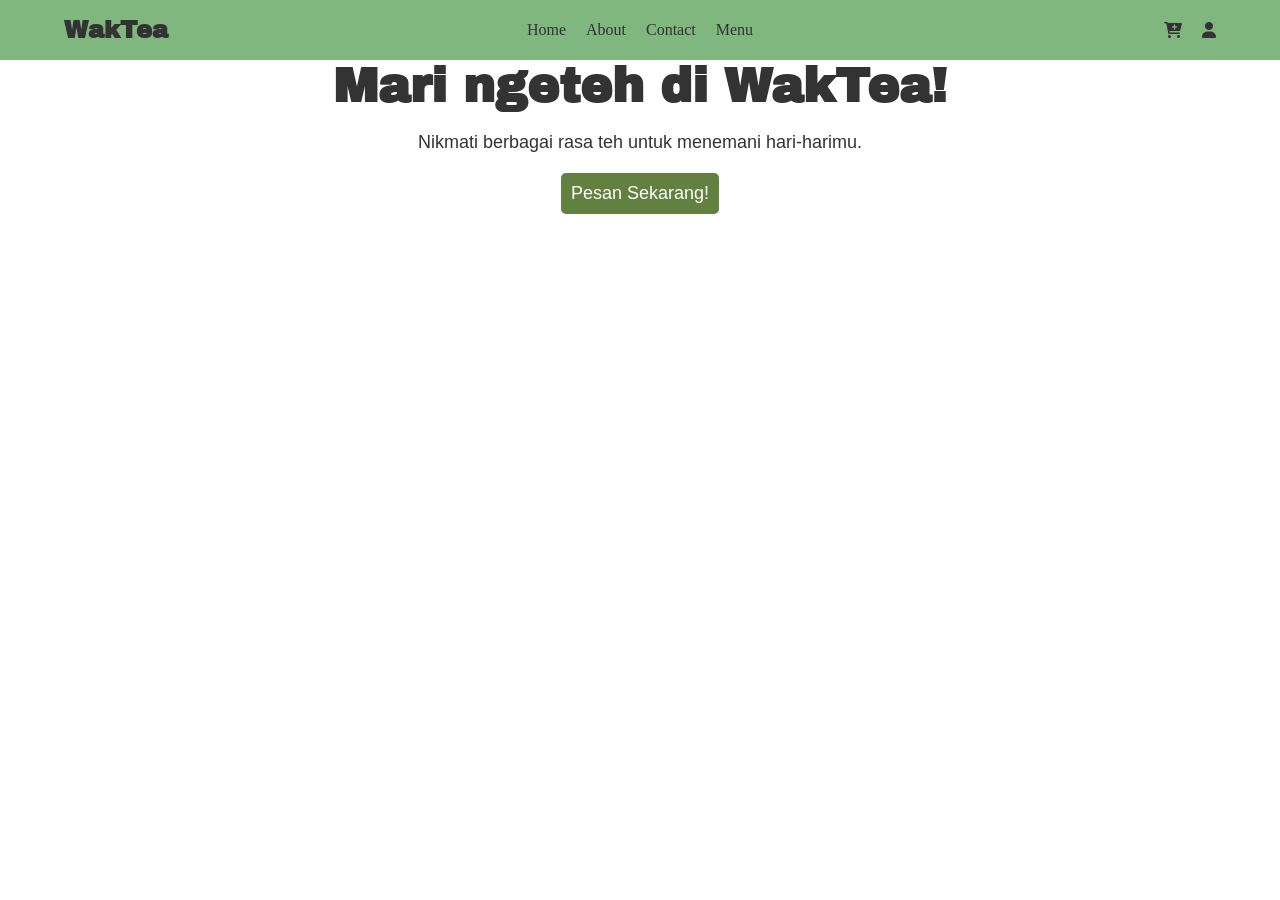
==== about.html @ 7a5f09a3 "commit pertama" ====
<!DOCTYPE html>
<html lang="en">
<head>
    <meta charset="UTF-8">
    <meta name="viewport" content="width=device-width, initial-scale=1.0">
    <title>WakTea - About</title>
    <link rel="stylesheet" href="https://cdnjs.cloudflare.com/ajax/libs/font-awesome/6.0.0-beta3/css/all.min.css">
    <link rel="stylesheet" href="style/about.css">
</head>
<body>
    <header class="navbar">
        <div class="navbar-container">
            <a href="#" class="logo">WakTea</a>

            <div class="nav-menu">
                <a href="#">Home</a>
                <a href="#">About</a>
                <a href="#">Contact</a>
                <a href="#">Menu</a>
            </div>

            <div class="nav-icons">
                <i class="fa-solid fa-cart-plus"></i>
                <i class="fa-solid fa-user"></i>
            </div>
        </div>
    </header>

    <main>
        <section id="home" class="hero">
            <div class="hero-content">
                <h1>Mari ngeteh di WakTea!</h1>
                <p>Nikmati berbagai rasa teh untuk menemani hari-harimu.</p>
                <button>Pesan Sekarang!</button>
            </div>
        </section>

        
    </main>
</body>
</html>
---- style/about.css ----
@import url('https://fonts.googleapis.com/css2?family=Archivo+Black&display=swap');

:root {
  --primary: #7FB77E;
  --secondary: #A3C9A8;
  --background: #FAFAF7;
  --text-dark: #333333;
  --accent: #C2A75E;
}

* {
    margin: 0;
    padding: 0;
    box-sizing: border-box;
}

.body {
    font-family: Arial, Helvetica, sans-serif;
    background: var(--background);
    color: var(--text-dark);
}

/* NAVIGATION BAR STYLE */

.navbar {
    background: var(--primary);
    width: 100%;
    height: 60px;
    display: flex;
    align-items: center;
    position: sticky;
    top: 0;
    z-index: 1000;
    text-decoration: none;
}

.navbar-container {
    display: flex;
    align-items: center;
    justify-content: space-beetween;
    width: 100%;
    margin: 0 auto;
    padding: 15px 5%;
    text-decoration: none;
}

.logo {
    font-family: archivo black, sans-serif;
    flex: 1; 
    font-size: 24px;
    font-weight: bold;
    color: var(--text-dark);
    text-decoration: none;
    display: flex;
    justify-content: flex-start;
}

.nav-menu {
    flex: 1;
    display: flex;
    justify-content: center;
    gap: 20px;
}

.nav-menu a {
    align-items: center;
    text-decoration: none;
    font-size: 18;
    color: var(--text-dark);
    cursor: pointer;
}

.nav-icons {
    flex: 1;
    display: flex;
    align-items: center;
    justify-content: flex-end;
    gap: 20px;
    color: var(--text-dark);
    cursor: pointer;
}

/* HERO CONTENT STYLE */

.hero-content {
    text-align: center;
    align-items: center;
    justify-content: center;
    display: flex;
    flex-direction: column
}

.hero-content h1 {
    font-family: archivo black, sans-serif;
    font-size: 48px;
    margin-bottom: 20px;
    color: #333333;
    text-decoration: none;
}

.hero-content p {
    font-family: Arial, Helvetica, sans-serif;
    font-size: 18px;
    color: #333333;
    text-decoration: none;
}

.hero-content button {
    background: #628141;
    color: #ffff;
    border: none;
    padding: 10px 10px 10px 10px;
    font-size: 18px;
    cursor: pointer;
    margin-top: 20px;
    border-radius: 5px;

}
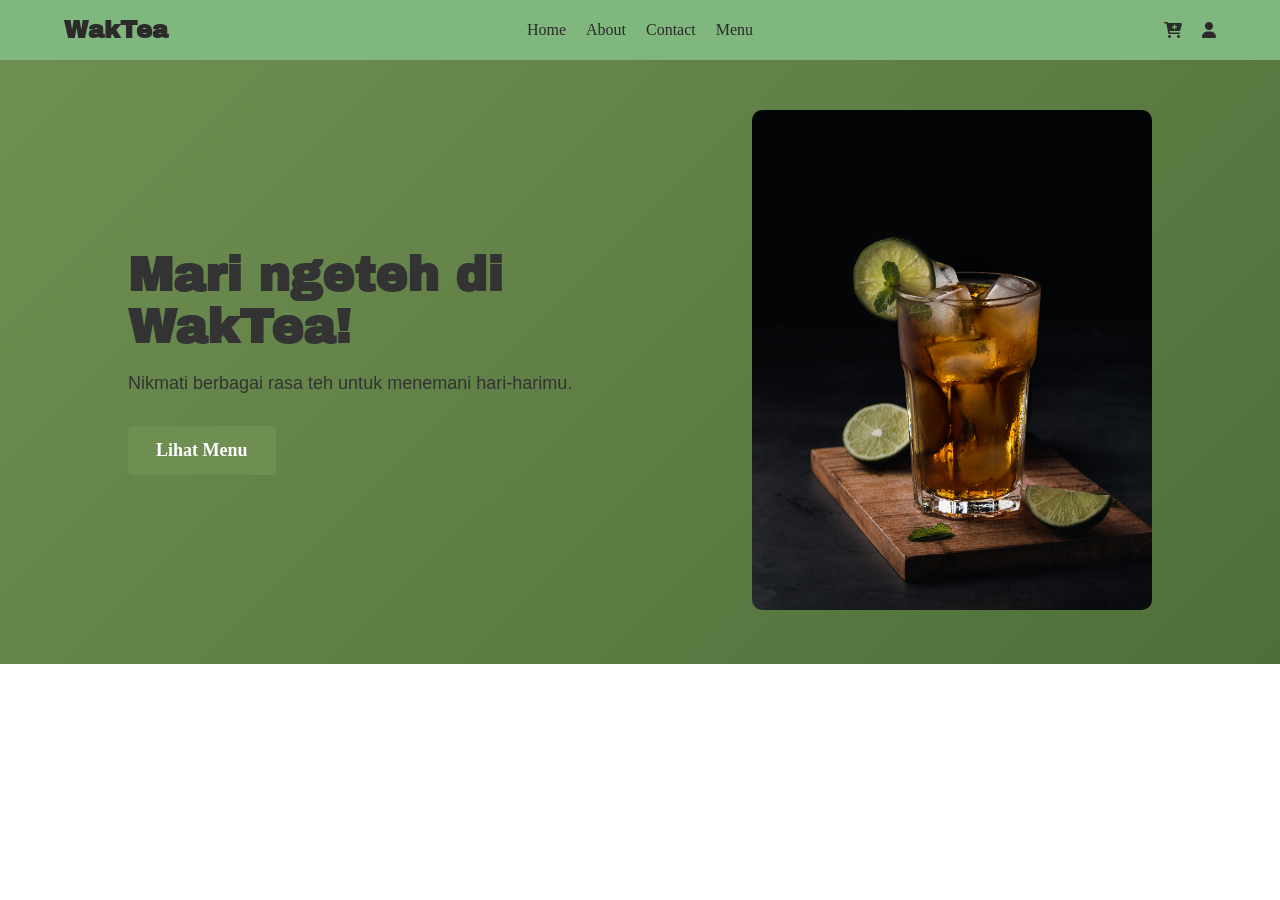
==== commit 5fd45af1: "menambahkan gambar di hero section home" ====
--- a/about.html
+++ b/about.html
@@ -31,11 +31,15 @@
             <div class="hero-content">
                 <h1>Mari ngeteh di WakTea!</h1>
                 <p>Nikmati berbagai rasa teh untuk menemani hari-harimu.</p>
-                <button>Pesan Sekarang!</button>
+                <a href="#" class="btn">Lihat Menu</a>
+            </div>
+
+            <div class="hero-image">
+                <img src="image/hero image.jpg" alt="hero-image">
             </div>
         </section>
 
-        
+
     </main>
 </body>
 </html>
--- a/style/about.css
+++ b/style/about.css
@@ -6,6 +6,12 @@
   --background: #FAFAF7;
   --text-dark: #333333;
   --accent: #C2A75E;
+    --green-primary: #6f8f52;
+  --green-dark: #4f6f3a;
+  --green-soft: #8faa6b;
+  --text-dark: #2b2b2b;
+  --text-light: #ffffff;
+  --bg-light: #f8f8f8;
 }
 
 * {
@@ -82,18 +88,29 @@
 
 /* HERO CONTENT STYLE */
 
+.hero {
+    display: flex;
+    align-items: center;
+    justify-content: space-between;
+    padding: 50px 10%;
+    background: linear-gradient(135deg, var(--green-primary), var(--green-dark));
+    color: var(--text-light);
+}
+
+
 .hero-content {
-    text-align: center;
-    align-items: center;
+    text-align: left;
+    align-items: flex-start;
     justify-content: center;
     display: flex;
-    flex-direction: column
+    flex-direction: column;
+    max-width: 520px;
 }
 
 .hero-content h1 {
     font-family: archivo black, sans-serif;
     font-size: 48px;
-    margin-bottom: 20px;
+    margin-bottom: 16px;
     color: #333333;
     text-decoration: none;
 }
@@ -101,18 +118,31 @@
 .hero-content p {
     font-family: Arial, Helvetica, sans-serif;
     font-size: 18px;
+    line-height: 1.6;
+    margin-bottom: 8px;
     color: #333333;
     text-decoration: none;
 }
 
-.hero-content button {
-    background: #628141;
-    color: #ffff;
+.btn {
+    background: var(--green-primary);
+    color: var(--text-light);
+    text-decoration: none;
     border: none;
-    padding: 10px 10px 10px 10px;
+    padding: 14px 28px;
     font-size: 18px;
+    font-weight: 600;
     cursor: pointer;
     margin-top: 20px;
     border-radius: 5px;
+}
 
+.btn:hover {
+    background-color: #9bc07a;
+}
+
+.hero-image img {
+    width: 400px;
+    max-width: 100%;
+    border-radius: 10px;
 }
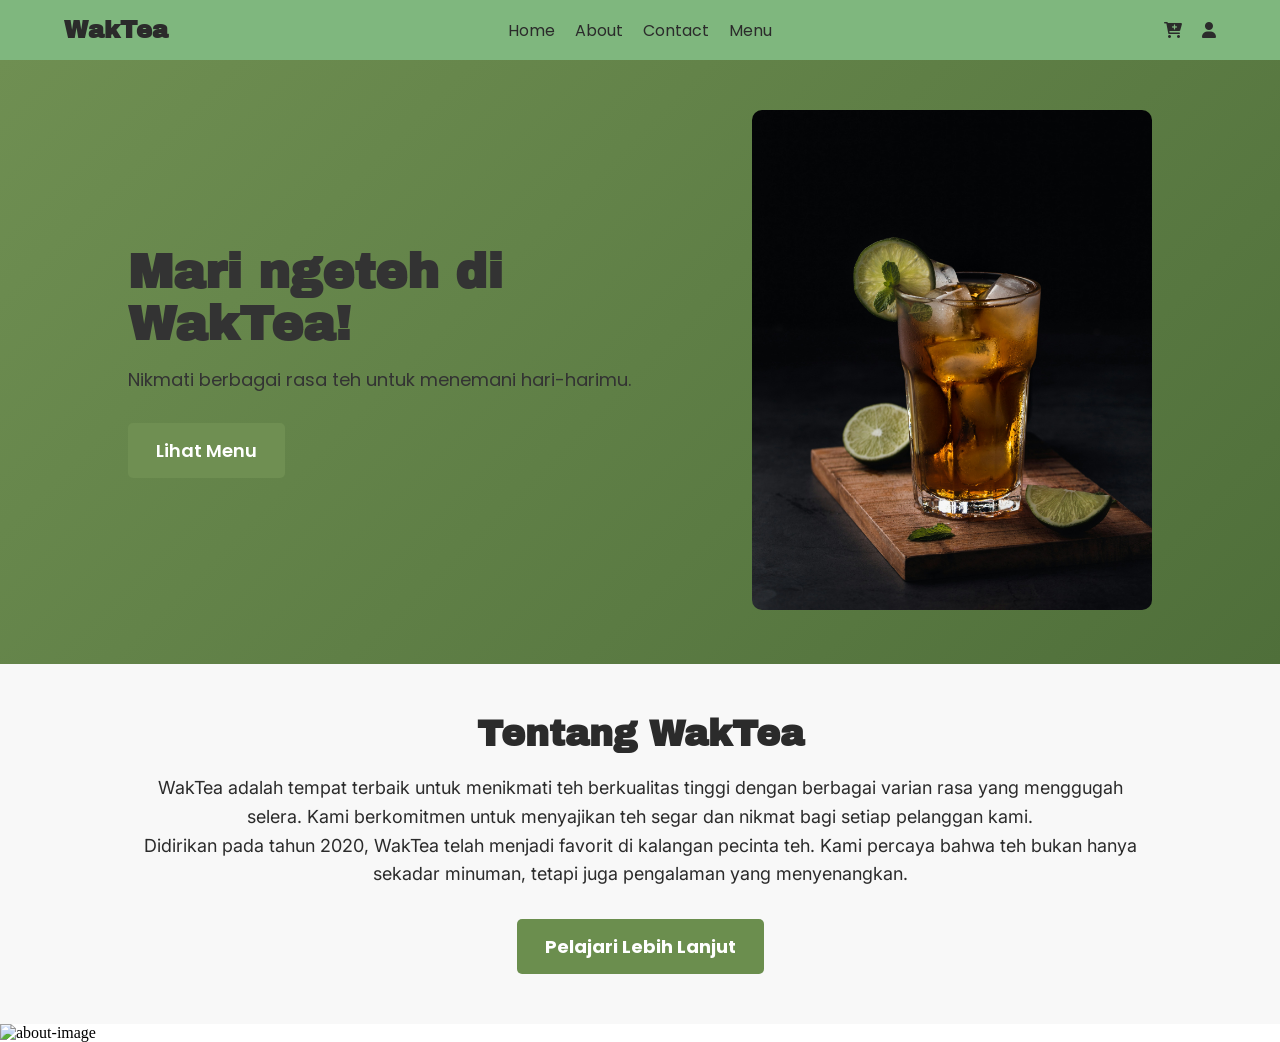
==== commit 0047e955: "menambahkan bagian tentang wak tea" ====
--- a/about.html
+++ b/about.html
@@ -39,6 +39,21 @@
             </div>
         </section>
 
+        <section id="about" class="about">
+            <div class="about-content">
+                <h2>Tentang WakTea</h2>
+                <p>WakTea adalah tempat terbaik untuk menikmati teh berkualitas tinggi dengan berbagai varian rasa yang menggugah selera. 
+                    Kami berkomitmen untuk menyajikan teh segar dan nikmat bagi setiap pelanggan kami.</p>
+                <p>Didirikan pada tahun 2020, WakTea telah menjadi favorit di kalangan pecinta teh. 
+                    Kami percaya bahwa teh bukan hanya sekadar minuman, tetapi juga pengalaman yang menyenangkan.</p>
+                <a href="#" class="btn">Pelajari Lebih Lanjut</a>
+            </div>
+
+            <div class="about-image">
+                <img src="" alt="about-image">
+            </div>
+        </section>
+
 
     </main>
 </body>
--- a/style/about.css
+++ b/style/about.css
@@ -1,4 +1,6 @@
 @import url('https://fonts.googleapis.com/css2?family=Archivo+Black&display=swap');
+@import url('https://fonts.googleapis.com/css2?family=Poppins:wght@500;600;700&family=Inter:wght@400;500&display=swap');
+ 
 
 :root {
   --primary: #7FB77E;
@@ -69,6 +71,7 @@
 }
 
 .nav-menu a {
+    font-family: poppins, sans-serif;
     align-items: center;
     text-decoration: none;
     font-size: 18;
@@ -116,7 +119,7 @@
 }
 
 .hero-content p {
-    font-family: Arial, Helvetica, sans-serif;
+    font-family: poppins, sans-serif;
     font-size: 18px;
     line-height: 1.6;
     margin-bottom: 8px;
@@ -131,6 +134,7 @@
     border: none;
     padding: 14px 28px;
     font-size: 18px;
+    font-family: poppins, sans-serif;
     font-weight: 600;
     cursor: pointer;
     margin-top: 20px;
@@ -145,4 +149,43 @@
     width: 400px;
     max-width: 100%;
     border-radius: 10px;
+}
+
+/* ABOUT SECTION STYLE */
+.about-content {
+    padding: 50px 10%;
+    background: var(--bg-light);
+    color: var(--text-dark);
+    text-align: center;
+}
+
+.about-content h2 {
+    font-family: archivo black, sans-serif;
+    font-size: 36px;
+    margin-bottom: 20px;
+}
+
+.about-content p {
+    font-family: inter, sans-serif;
+    font-size: 18px;
+    line-height: 1.6;
+    color: var(--text-dark);
+}
+
+.about-content a {
+    display: inline-block;
+    margin-top: 30px; 
+    padding: 14px 28px;
+    background-color: #6b8e4e;
+    color: white;
+    text-decoration: none;
+    border-radius: 5px;
+    font-weight: bold;
+}
+
+.about-content img {
+    width: 300px;
+    max-width: 100%;
+    border-radius: 10px;
+    margin-top: 20px;
 }
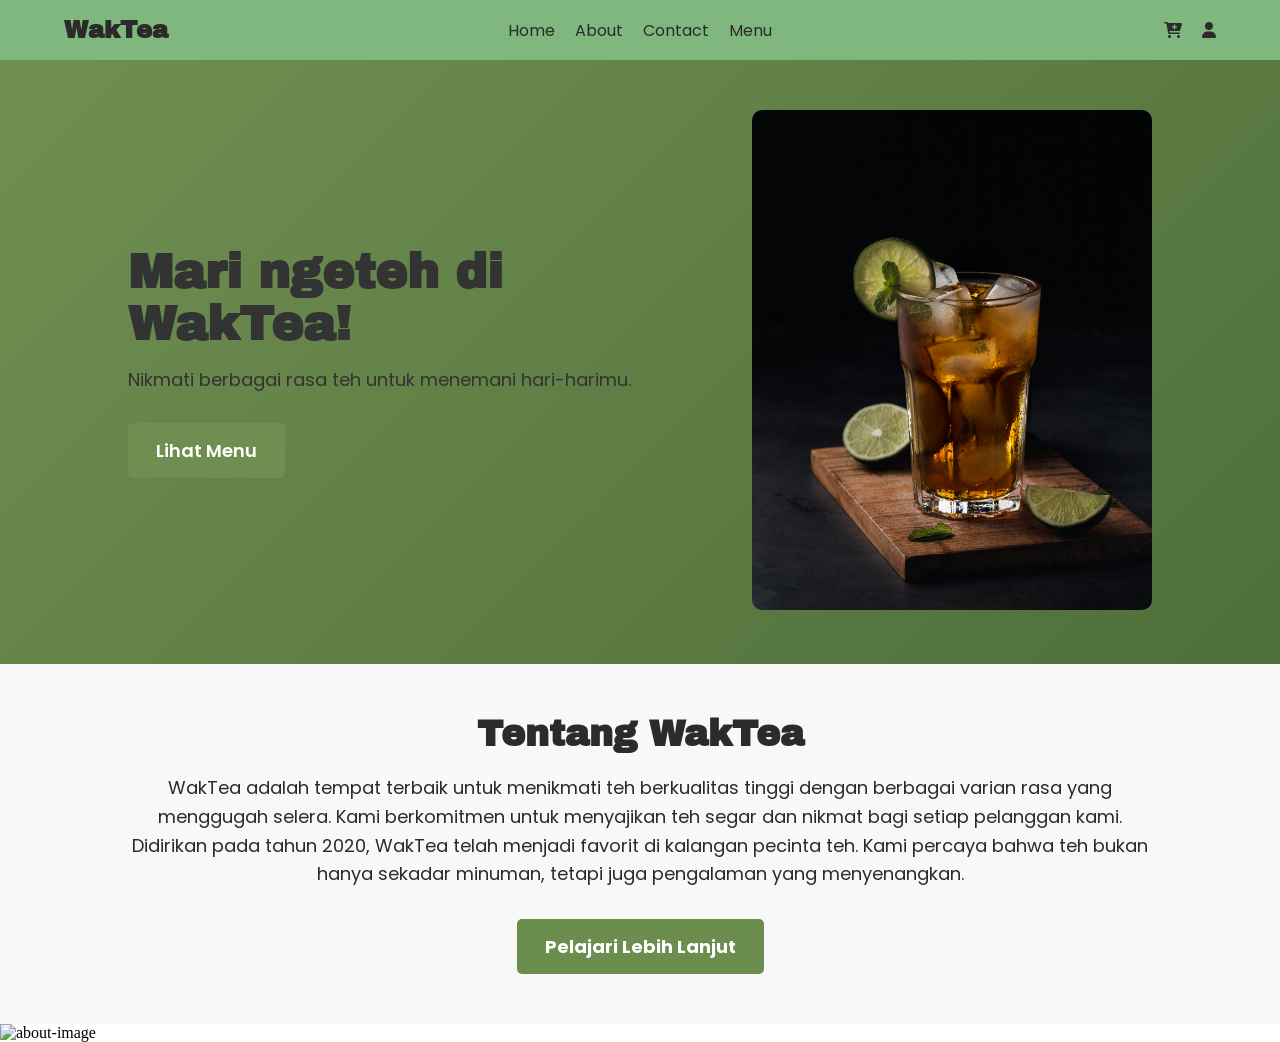
==== commit 2beba94b: "perubahan kecil" ====
--- a/about.html
+++ b/about.html
@@ -14,7 +14,7 @@
 
             <div class="nav-menu">
                 <a href="#">Home</a>
-                <a href="#">About</a>
+                <a href="#about">About</a>
                 <a href="#">Contact</a>
                 <a href="#">Menu</a>
             </div>
--- a/style/about.css
+++ b/style/about.css
@@ -166,7 +166,7 @@
 }
 
 .about-content p {
-    font-family: inter, sans-serif;
+    font-family: poppins, sans-serif;
     font-size: 18px;
     line-height: 1.6;
     color: var(--text-dark);
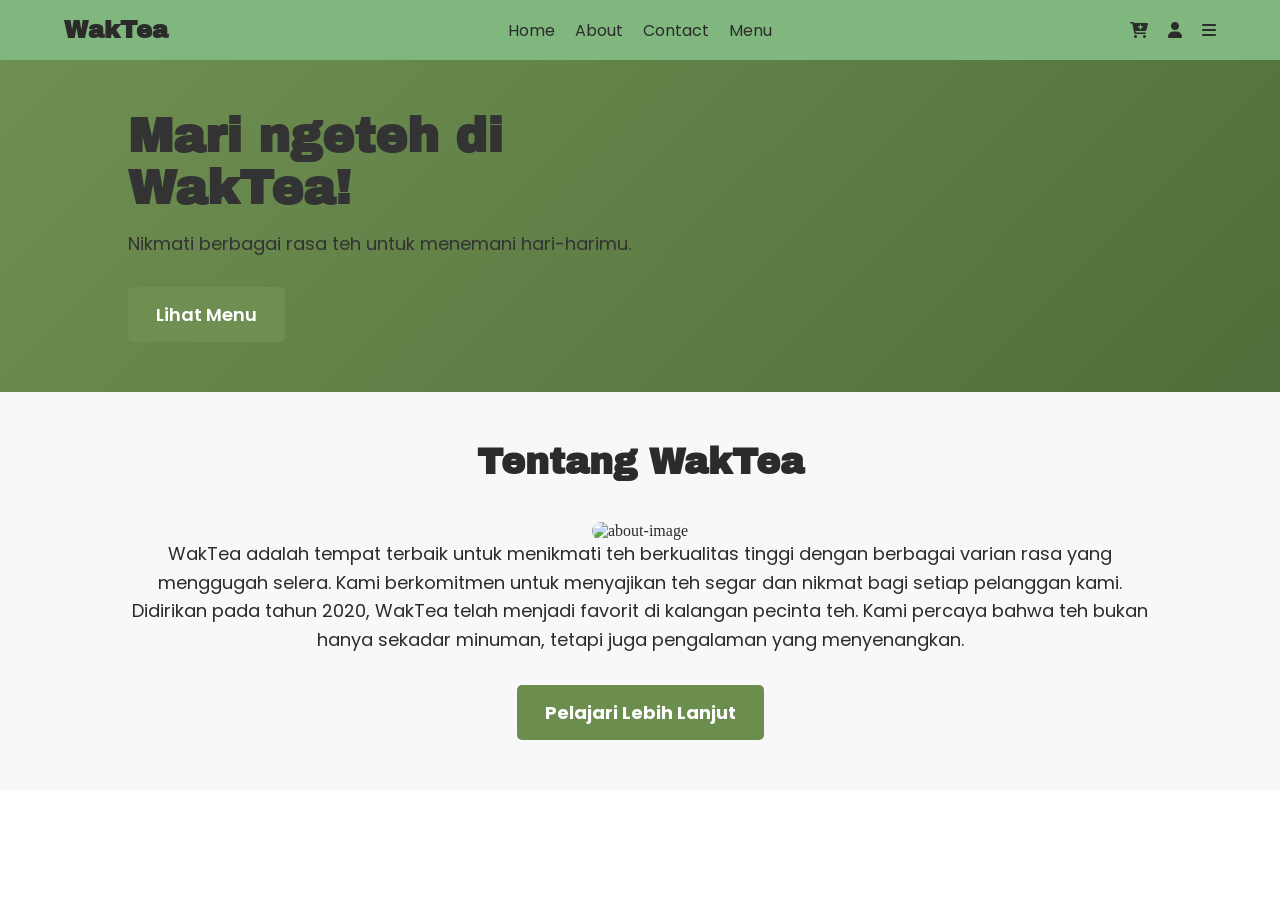
==== commit accf149a: "perubahan di bagian about & navbar" ====
--- a/about.html
+++ b/about.html
@@ -22,6 +22,7 @@
             <div class="nav-icons">
                 <i class="fa-solid fa-cart-plus"></i>
                 <i class="fa-solid fa-user"></i>
+                <i class="fa-solid fa-bars" id="hamburger-menu"></i>
             </div>
         </div>
     </header>
@@ -35,26 +36,32 @@
             </div>
 
             <div class="hero-image">
-                <img src="image/hero image.jpg" alt="hero-image">
+                <!-- <img src="image/hero image.jpg" alt="hero-image"> -->
             </div>
         </section>
 
         <section id="about" class="about">
             <div class="about-content">
-                <h2>Tentang WakTea</h2>
-                <p>WakTea adalah tempat terbaik untuk menikmati teh berkualitas tinggi dengan berbagai varian rasa yang menggugah selera. 
-                    Kami berkomitmen untuk menyajikan teh segar dan nikmat bagi setiap pelanggan kami.</p>
-                <p>Didirikan pada tahun 2020, WakTea telah menjadi favorit di kalangan pecinta teh. 
-                    Kami percaya bahwa teh bukan hanya sekadar minuman, tetapi juga pengalaman yang menyenangkan.</p>
-                <a href="#" class="btn">Pelajari Lebih Lanjut</a>
-            </div>
+                <h2><span>Tentang</span> WakTea</h2>
 
-            <div class="about-image">
-                <img src="" alt="about-image">
+                <div class="row">
+                    <div class="about-image">
+                        <img src="image/about image.jpg" alt="about-image">
+                    </div>
+
+                    <div class="about-text">
+                        <p>WakTea adalah tempat terbaik untuk menikmati teh berkualitas tinggi dengan berbagai varian rasa yang menggugah selera. 
+                        Kami berkomitmen untuk menyajikan teh segar dan nikmat bagi setiap pelanggan kami.</p>
+                        <p>Didirikan pada tahun 2020, WakTea telah menjadi favorit di kalangan pecinta teh. 
+                        Kami percaya bahwa teh bukan hanya sekadar minuman, tetapi juga pengalaman yang menyenangkan.</p>
+                        <a href="#" class="btn">Pelajari Lebih Lanjut</a>
+                   </div>
+                </div>
             </div>
         </section>
 
 
     </main>
+    <script src="javascript/about.js"></script>
 </body>
 </html>
